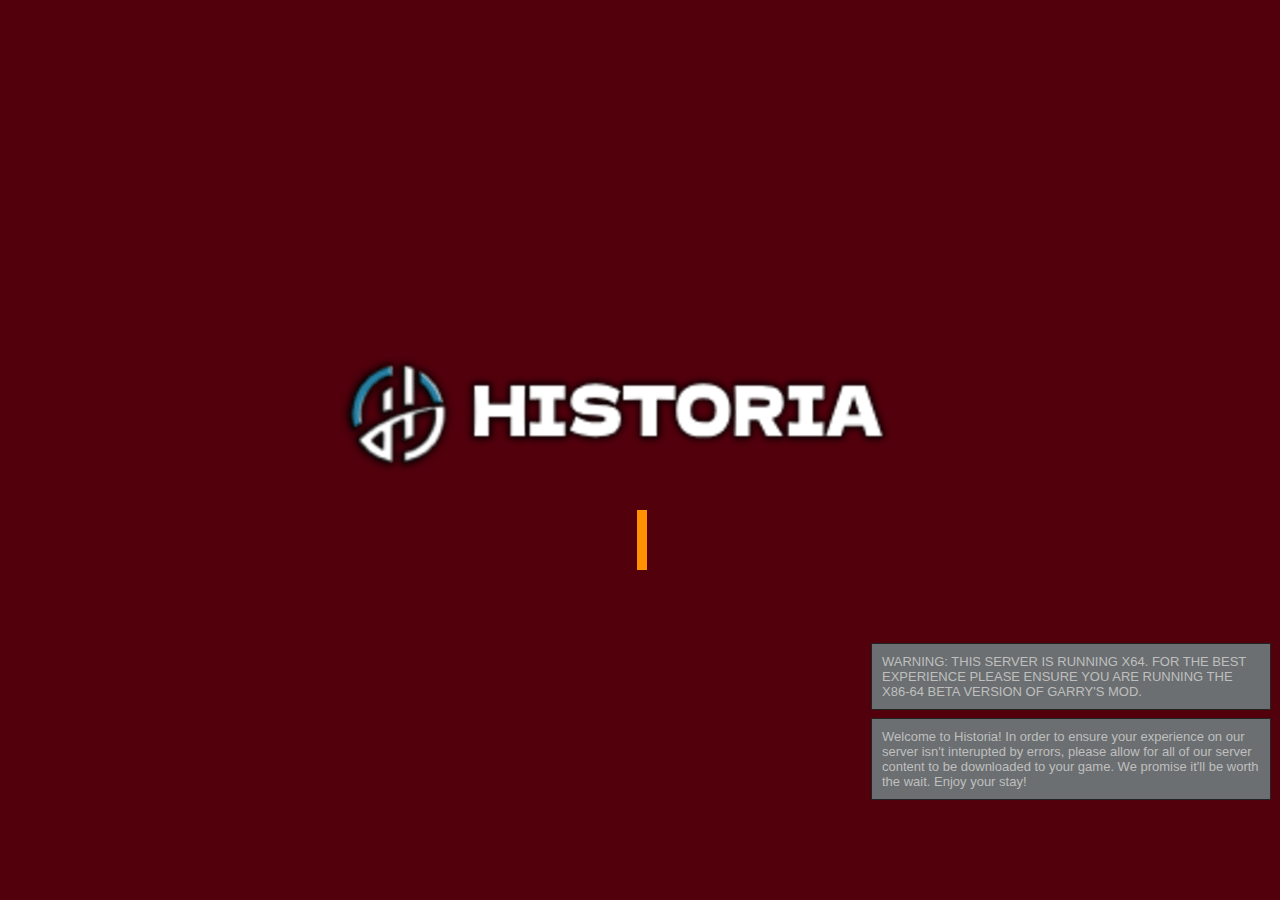
==== index.html @ 6a3fc9ba "T" ====
<!DOCTYPE html>
<html ng-app="AngularApp">
  <head>
    <meta charset="utf-8">
    <meta http-equiv="X-UA-Compatible" content="IE=edge">
    <meta name="viewport" content="width=device-width, initial-scale=1.0, maximum-scale=1.0, user-scalable=no">
    <link href="css/loading-please-wait.css" rel="stylesheet">
    <link href="css/loading-default.css" rel="stylesheet">
  </head>

  <body ng-controller="MainCtrl" class="pg-loading ng-scope">
    <div class="inner" ng-view>
    </div>  
    <div class="toolbar" ng-show="show">
      <div class="panel panel-default">
        <div id="download-box">
          Welcome to Historia! In order to ensure your experience on our server isn't interupted by errors, please allow for all of our server content to be downloaded to your game. We promise it'll be worth the wait. Enjoy your stay!
          </div>
      <div id="download-box2">
        WARNING: THIS SERVER IS RUNNING X64. FOR THE BEST EXPERIENCE PLEASE ENSURE YOU ARE RUNNING THE X86-64 BETA VERSION OF GARRY'S MOD.
        </div>
      </div>
    </div>
    <script type="text/javascript" src="js/please_wait.min.js"></script>
    <script type="text/javascript">
      window.loading_screen = window.pleaseWait({
        logo: "images/historiawatermark_large.png",
        loadingHtml: "<div class='sk-spinner sk-spinner-wave'><div class='sk-rect1'><div class='sk-rect2'><div class='sk-rect3'><div class='sk-rect4'><div class='sk-rect5'>"
      });
    </script>
    <script src="js/1.3.5-angular.min.js"></script>
</body>

</html>
---- css/loading-please-wait.css ----
/* line 17, ../src/please-wait.scss */
body.pg-loading {
    overflow: hidden;
  }
  
  /* line 21, ../src/please-wait.scss */
  .pg-loading-screen {
    position: fixed;
    bottom: 0;
    left: 0;
    right: 0;
    top: 0;
    z-index: 1000000;
    opacity: 1;
    background-repeat: no-repeat;
    background-attachment: absolute;
    background-position: center;
    background-image: url("../images/loading-bg.png");
    -webkit-transition: background-color 0.6s ease-in-out 0s;
    -moz-transition: background-color 0.6s ease-in-out 0s;
    -ms-transition: background-color 0.6s ease-in-out 0s;
    -o-transition: background-color 0.6s ease-in-out 0s;
    transition: background-color 0.6s ease-in-out 0s;
  }
  /* line 32, ../src/please-wait.scss */
  .pg-loading-screen.pg-loaded {
    opacity: 0;
    -webkit-animation: pgAnimLoaded 0.5s cubic-bezier(0.7, 0, 0.3, 1) both;
    -moz-animation: pgAnimLoaded 0.5s cubic-bezier(0.7, 0, 0.3, 1) both;
    -ms-animation: pgAnimLoaded 0.5s cubic-bezier(0.7, 0, 0.3, 1) both;
    -o-animation: pgAnimLoaded 0.5s cubic-bezier(0.7, 0, 0.3, 1) both;
    animation: pgAnimLoaded 0.5s cubic-bezier(0.7, 0, 0.3, 1) both;
  }
  /* line 38, ../src/please-wait.scss */
  .pg-loading-screen.pg-loading .pg-loading-logo-header, .pg-loading-screen.pg-loading .pg-loading-html {
    opacity: 1;
  }
  /* line 42, ../src/please-wait.scss */
  .pg-loading-screen.pg-loading .pg-loading-logo-header, .pg-loading-screen.pg-loading .pg-loading-html:not(.pg-loaded) {
    -webkit-animation: pgAnimLoading 1s cubic-bezier(0.7, 0, 0.3, 1) both;
    -moz-animation: pgAnimLoading 1s cubic-bezier(0.7, 0, 0.3, 1) both;
    -ms-animation: pgAnimLoading 1s cubic-bezier(0.7, 0, 0.3, 1) both;
    -o-animation: pgAnimLoading 1s cubic-bezier(0.7, 0, 0.3, 1) both;
    animation: pgAnimLoading 1s cubic-bezier(0.7, 0, 0.3, 1) both;
  }
  /* line 46, ../src/please-wait.scss */
  .pg-loading-screen.pg-loading .pg-loading-html:not(.pg-loaded) {
    -webkit-animation-delay: 0.3s;
    -moz-animation-delay: 0.3s;
    -ms-animation-delay: 0.3s;
    -o-animation-delay: 0.3s;
    animation-delay: 0.3s;
  }
  /* line 51, ../src/please-wait.scss */
  .pg-loading-screen .pg-loading-inner {
    height: 100%;
    width: 100%;
    margin: 0;
    padding: 0;
    position: static;
  }
  /* line 59, ../src/please-wait.scss */
  .pg-loading-screen .pg-loading-center-outer {
    width: 100%;
    padding: 0;
    display: table !important;
    height: 100%;
    position: absolute;
    top: 0;
    left: 0;
    margin: 0;
  }
  /* line 70, ../src/please-wait.scss */
  .pg-loading-screen .pg-loading-center-middle {
    padding: 0;
    vertical-align: middle;
    display: table-cell  !important;
    margin: 0;
    text-align: center;
  }
  /* line 78, ../src/please-wait.scss */
  .pg-loading-screen .pg-loading-logo-header, .pg-loading-screen .pg-loading-html {
    width: 100%;
    opacity: 0;
  }
  /* line 83, ../src/please-wait.scss */
  .pg-loading-screen .pg-loading-logo-header {
    text-align: center;
  }
  /* line 86, ../src/please-wait.scss */
  .pg-loading-screen .pg-loading-logo-header img {
    display: inline-block !important;
  }
  /* line 91, ../src/please-wait.scss */
  .pg-loading-screen .pg-loading-html {
    margin-top: 90px;
  }
  /* line 94, ../src/please-wait.scss */
  .pg-loading-screen .pg-loading-html.pg-loaded {
    -webkit-transition: opacity 0.5s cubic-bezier(0.7, 0, 0.3, 1);
    -moz-transition: opacity 0.5s cubic-bezier(0.7, 0, 0.3, 1);
    -ms-transition: opacity 0.5s cubic-bezier(0.7, 0, 0.3, 1);
    -o-transition: opacity 0.5s cubic-bezier(0.7, 0, 0.3, 1);
    transition: opacity 0.5s cubic-bezier(0.7, 0, 0.3, 1);
  }
  /* line 97, ../src/please-wait.scss */
  .pg-loading-screen .pg-loading-html.pg-loaded.pg-removing {
    opacity: 0;
  }
  /* line 101, ../src/please-wait.scss */
  .pg-loading-screen .pg-loading-html.pg-loaded.pg-loading {
    opacity: 1;
  }
  
  @-webkit-keyframes pgAnimLoading {
    from {
      opacity: 0;
    }
  }
  @-moz-keyframes pgAnimLoading {
    from {
      opacity: 0;
    }
  }
  @-o-keyframes pgAnimLoading {
    from {
      opacity: 0;
    }
  }
  @-ms-keyframes pgAnimLoading {
    from {
      opacity: 0;
    }
  }
  @keyframes pgAnimLoading {
    from {
      opacity: 0;
    }
  }
  @-webkit-keyframes pgAnimLoaded {
    from {
      opacity: 1;
    }
  }
  @-moz-keyframes pgAnimLoaded {
    from {
      opacity: 1;
    }
  }
  @-o-keyframes pgAnimLoaded {
    from {
      opacity: 1;
    }
  }
  @-ms-keyframes pgAnimLoaded {
    from {
      opacity: 1;
    }
  }
  @keyframes pgAnimLoaded {
    from {
      opacity: 1;
    }
  }
---- css/loading-default.css ----
body {
    position: relative;
    font-family: "raleway",sans-serif;
    
  }
  
  body p {
    font-family: "raleway",sans-serif;
  }
  
  body .inner {
    display: none;
  }
  
  body.pg-loaded .inner {
    display: block;
  }
  
  body.pg-loaded {
    opacity: 1;
    -webkit-animation: pgAnimLoading 0.3s cubic-bezier(0.7, 0, 0.3, 1) both;
    -moz-animation: pgAnimLoading 0.3s cubic-bezier(0.7, 0, 0.3, 1) both;
    -ms-animation: pgAnimLoading 0.3s cubic-bezier(0.7, 0, 0.3, 1) both;
    -o-animation: pgAnimLoading 0.3s cubic-bezier(0.7, 0, 0.3, 1) both;
    animation: pgAnimLoading 0.3s cubic-bezier(0.7, 0, 0.3, 1) both;
  }
  
  .container section.header {
    padding-top: 50px;
    text-align: center;
    position: relative;
    border-bottom: 1px solid #EEE;
    padding-bottom: 25px;
    margin-bottom: 25px;
  }
  
  .container section.header h2 {
    font-weight: 300;
    font-size: 32px;
  }
  
  .container section.header h4 {
    font-weight: 300;
    margin-top: 15px;
  }
  
  .container section.header button {
    margin-top: 25px;
    text-transform: uppercase;
    font-weight: 300;
    font-size: 14px;
  }
  
  .container section.header .info {
    margin-top: 90px;
  }
  
  .container section.instructions > section {
    border-bottom: 1px solid #EEE;
    padding-bottom: 25px;
    margin-bottom: 25px;
  }
  
  .pg-loading-screen .pg-loading-html {
    margin-top: 30px;
  }
  
  .pg-loading-screen .pg-loading-html p {
    color: #FFF;
    font-weight: 300;
  }
  
  .pg-loading-screen .pg-loading-html form {
    max-width: 400px;
    margin: 0 auto;
  }
  
  .pg-loading-screen .pg-loading-html p.loading-message {
    font-size: 20px;
    margin-bottom: 100px;
  }
  
  .close-please-wait {
    position: fixed;
    left: 10px;
    bottom: 10px;
    z-index: 10000000;
  }
  
  .toolbar {
    position: fixed;
    right: 6px;
    bottom: 10px;
    z-index: 10000000;
    max-width: 300px;
  }
  
  .toolbar .panel {
    width: 300px;
  }
  
  .toolbar .info {
    margin-top: 5px;
  }

  #download-box{
	height: 60px;
	width: 378px;
	right: 3px; 
	padding: 10px;
	bottom: 90px;
    color: #bfbfbf;
    font-size: 13px;
	background-color: #6b6f71;
	position: absolute;
	border: 1px solid #232323;
	text-align: left;
	font-family: "Helvetica Neue",Helvetica,Arial,sans-serif;
 }
 
  #download-box2{
    width: 378px;
    right: 3px;
    padding: 10px;
    bottom: 180px;
    color: #bfbfbf;
    font-size: 13px;
    background-color: #6b6f71;
    position: absolute;
    border: 1px solid #232323;
    text-align: left;
    font-family: "Helvetica Neue",Helvetica,Arial,sans-serif;
}

  
  /***************************************
  Spinners
  ****************************************/
  /*
   *  Usage:
   *
   *    <div class="sk-spinner sk-spinner-rotating-plane"></div>
   *
   */
  .sk-spinner-rotating-plane.sk-spinner {
    width: 30px;
    height: 30px;
    background-color: #FF9100;
    margin: 0 auto;
    -webkit-animation: sk-rotatePlane 1.2s infinite ease-in-out;
            animation: sk-rotatePlane 1.2s infinite ease-in-out; }
  
  @-webkit-keyframes sk-rotatePlane {
    0% {
      -webkit-transform: perspective(120px) rotateX(0deg) rotateY(0deg);
              transform: perspective(120px) rotateX(0deg) rotateY(0deg); }
  
    50% {
      -webkit-transform: perspective(120px) rotateX(-180.1deg) rotateY(0deg);
              transform: perspective(120px) rotateX(-180.1deg) rotateY(0deg); }
  
    100% {
      -webkit-transform: perspective(120px) rotateX(-180deg) rotateY(-179.9deg);
              transform: perspective(120px) rotateX(-180deg) rotateY(-179.9deg); } }
  
  @keyframes sk-rotatePlane {
    0% {
      -webkit-transform: perspective(120px) rotateX(0deg) rotateY(0deg);
              transform: perspective(120px) rotateX(0deg) rotateY(0deg); }
  
    50% {
      -webkit-transform: perspective(120px) rotateX(-180.1deg) rotateY(0deg);
              transform: perspective(120px) rotateX(-180.1deg) rotateY(0deg); }
  
    100% {
      -webkit-transform: perspective(120px) rotateX(-180deg) rotateY(-179.9deg);
              transform: perspective(120px) rotateX(-180deg) rotateY(-179.9deg); } }
  
  /*
   *  Usage:
   *
   *    <div class="sk-spinner sk-spinner-double-bounce">
   *      <div class="sk-double-bounce1"></div>
   *      <div class="sk-double-bounce2"></div>
   *    </div>
   *
   */
  .sk-spinner-double-bounce.sk-spinner {
    width: 40px;
    height: 40px;
    position: relative;
    margin: 0 auto; }
  .sk-spinner-double-bounce .sk-double-bounce1, .sk-spinner-double-bounce .sk-double-bounce2 {
    width: 100%;
    height: 100%;
    border-radius: 50%;
    background-color: #FF9100;
    opacity: 0.6;
    position: absolute;
    top: 0;
    left: 0;
    -webkit-animation: sk-doubleBounce 2s infinite ease-in-out;
            animation: sk-doubleBounce 2s infinite ease-in-out; }
  .sk-spinner-double-bounce .sk-double-bounce2 {
    -webkit-animation-delay: -1s;
            animation-delay: -1s; }
  
  @-webkit-keyframes sk-doubleBounce {
    0%, 100% {
      -webkit-transform: scale(0);
              transform: scale(0); }
  
    50% {
      -webkit-transform: scale(1);
              transform: scale(1); } }
  
  @keyframes sk-doubleBounce {
    0%, 100% {
      -webkit-transform: scale(0);
              transform: scale(0); }
  
    50% {
      -webkit-transform: scale(1);
              transform: scale(1); } }
  
  /*
   *  Usage:
   *
   *    <div class="sk-spinner sk-spinner-wave">
   *      <div class="sk-rect1"></div>
   *      <div class="sk-rect2"></div>
   *      <div class="sk-rect3"></div>
   *      <div class="sk-rect4"></div>
   *      <div class="sk-rect5"></div>
   *    </div>
   *
   */
  .sk-spinner-wave.sk-spinner {
    margin: 0 auto;
    width: 50px;
    height: 60px;
    text-align: center;
    font-size: 10px; }
  .sk-spinner-wave div {
    background-color: #FF9100;
    height: 100%;
    width: 6px;
    margin: 0 1px;
    display: inline-block;
    -webkit-animation: sk-waveStretchDelay 1.2s infinite ease-in-out;
            animation: sk-waveStretchDelay 1.2s infinite ease-in-out; }
  .sk-spinner-wave .sk-rect2 {
    -webkit-animation-delay: -1.1s;
            animation-delay: -1.1s; }
  .sk-spinner-wave .sk-rect3 {
    -webkit-animation-delay: -1s;
            animation-delay: -1s; }
  .sk-spinner-wave .sk-rect4 {
    -webkit-animation-delay: -0.9s;
            animation-delay: -0.9s; }
  .sk-spinner-wave .sk-rect5 {
    -webkit-animation-delay: -0.8s;
            animation-delay: -0.8s; }
  
  @-webkit-keyframes sk-waveStretchDelay {
    0%, 40%, 100% {
      -webkit-transform: scaleY(0.4);
              transform: scaleY(0.4); }
  
    20% {
      -webkit-transform: scaleY(1);
              transform: scaleY(1); } }
  
  @keyframes sk-waveStretchDelay {
    0%, 40%, 100% {
      -webkit-transform: scaleY(0.4);
              transform: scaleY(0.4); }
  
    20% {
      -webkit-transform: scaleY(1);
              transform: scaleY(1); } }
  
  /*
   *  Usage:
   *
   *    <div class="sk-spinner sk-spinner-wandering-cubes">
   *      <div class="sk-cube1"></div>
   *      <div class="sk-cube2"></div>
   *    </div>
   *
   */
  .sk-spinner-wandering-cubes.sk-spinner {
    margin: 0 auto;
    width: 32px;
    height: 32px;
    position: relative; }
  .sk-spinner-wandering-cubes .sk-cube1, .sk-spinner-wandering-cubes .sk-cube2 {
    background-color: #FF9100;
    width: 10px;
    height: 10px;
    position: absolute;
    top: 0;
    left: -11px;
    -webkit-animation: sk-wanderingCubeMove 1.8s infinite ease-in-out;
            animation: sk-wanderingCubeMove 1.8s infinite ease-in-out; }
  .sk-spinner-wandering-cubes .sk-cube2 {
    -webkit-animation-delay: -0.9s;
            animation-delay: -0.9s; }
  
  @-webkit-keyframes sk-wanderingCubeMove {
    25% {
      -webkit-transform: translateX(42px) rotate(-90deg) scale(0.5);
              transform: translateX(42px) rotate(-90deg) scale(0.5); }
  
    50% {
      /* Hack to make FF rotate in the right direction */
      -webkit-transform: translateX(42px) translateY(42px) rotate(-179deg);
              transform: translateX(42px) translateY(42px) rotate(-179deg); }
  
    50.1% {
      -webkit-transform: translateX(42px) translateY(42px) rotate(-180deg);
              transform: translateX(42px) translateY(42px) rotate(-180deg); }
  
    75% {
      -webkit-transform: translateX(0px) translateY(42px) rotate(-270deg) scale(0.5);
              transform: translateX(0px) translateY(42px) rotate(-270deg) scale(0.5); }
  
    100% {
      -webkit-transform: rotate(-360deg);
              transform: rotate(-360deg); } }
  
  @keyframes sk-wanderingCubeMove {
    25% {
      -webkit-transform: translateX(42px) rotate(-90deg) scale(0.5);
              transform: translateX(42px) rotate(-90deg) scale(0.5); }
  
    50% {
      /* Hack to make FF rotate in the right direction */
      -webkit-transform: translateX(42px) translateY(42px) rotate(-179deg);
              transform: translateX(42px) translateY(42px) rotate(-179deg); }
  
    50.1% {
      -webkit-transform: translateX(42px) translateY(42px) rotate(-180deg);
              transform: translateX(42px) translateY(42px) rotate(-180deg); }
  
    75% {
      -webkit-transform: translateX(0px) translateY(42px) rotate(-270deg) scale(0.5);
              transform: translateX(0px) translateY(42px) rotate(-270deg) scale(0.5); }
  
    100% {
      -webkit-transform: rotate(-360deg);
              transform: rotate(-360deg); } }
  
  /*
   *  Usage:
   *
   *    <div class="sk-spinner sk-spinner-pulse"></div>
   *
   */
  .sk-spinner-pulse.sk-spinner {
    width: 40px;
    height: 40px;
    margin: 0 auto;
    background-color: #FF9100;
    border-radius: 100%;
    -webkit-animation: sk-pulseScaleOut 1s infinite ease-in-out;
            animation: sk-pulseScaleOut 1s infinite ease-in-out; }
  
  @-webkit-keyframes sk-pulseScaleOut {
    0% {
      -webkit-transform: scale(0);
              transform: scale(0); }
  
    100% {
      -webkit-transform: scale(1);
              transform: scale(1);
      opacity: 0; } }
  
  @keyframes sk-pulseScaleOut {
    0% {
      -webkit-transform: scale(0);
              transform: scale(0); }
  
    100% {
      -webkit-transform: scale(1);
              transform: scale(1);
      opacity: 0; } }
  
  /*
   *  Usage:
   *
   *    <div class="sk-spinner sk-spinner-chasing-dots">
   *      <div class="sk-dot1"></div>
   *      <div class="sk-dot2"></div>
   *    </div>
   *
   */
  .sk-spinner-chasing-dots.sk-spinner {
    margin: 0 auto;
    width: 40px;
    height: 40px;
    position: relative;
    text-align: center;
    -webkit-animation: sk-chasingDotsRotate 2s infinite linear;
            animation: sk-chasingDotsRotate 2s infinite linear; }
  .sk-spinner-chasing-dots .sk-dot1, .sk-spinner-chasing-dots .sk-dot2 {
    width: 60%;
    height: 60%;
    display: inline-block;
    position: absolute;
    top: 0;
    background-color: #FF9100;
    border-radius: 100%;
    -webkit-animation: sk-chasingDotsBounce 2s infinite ease-in-out;
            animation: sk-chasingDotsBounce 2s infinite ease-in-out; }
  .sk-spinner-chasing-dots .sk-dot2 {
    top: auto;
    bottom: 0px;
    -webkit-animation-delay: -1s;
            animation-delay: -1s; }
  
  @-webkit-keyframes sk-chasingDotsRotate {
    100% {
      -webkit-transform: rotate(360deg);
              transform: rotate(360deg); } }
  
  @keyframes sk-chasingDotsRotate {
    100% {
      -webkit-transform: rotate(360deg);
              transform: rotate(360deg); } }
  
  @-webkit-keyframes sk-chasingDotsBounce {
    0%, 100% {
      -webkit-transform: scale(0);
              transform: scale(0); }
  
    50% {
      -webkit-transform: scale(1);
              transform: scale(1); } }
  
  @keyframes sk-chasingDotsBounce {
    0%, 100% {
      -webkit-transform: scale(0);
              transform: scale(0); }
  
    50% {
      -webkit-transform: scale(1);
              transform: scale(1); } }
  
  /*
   *  Usage:
   *
   *    <div class="sk-spinner sk-spinner-three-bounce">
   *      <div class="sk-bounce1"></div>
   *      <div class="sk-bounce2"></div>
   *      <div class="sk-bounce3"></div>
   *    </div>
   *
   */
  .sk-spinner-three-bounce.sk-spinner {
    margin: 0 auto;
    width: 70px;
    text-align: center; }
  .sk-spinner-three-bounce div {
    width: 18px;
    height: 18px;
    background-color: #FF9100;
    border-radius: 100%;
    display: inline-block;
    -webkit-animation: sk-threeBounceDelay 1.4s infinite ease-in-out;
            animation: sk-threeBounceDelay 1.4s infinite ease-in-out;
    /* Prevent first frame from flickering when animation starts */
    -webkit-animation-fill-mode: both;
            animation-fill-mode: both; }
  .sk-spinner-three-bounce .sk-bounce1 {
    -webkit-animation-delay: -0.32s;
            animation-delay: -0.32s; }
  .sk-spinner-three-bounce .sk-bounce2 {
    -webkit-animation-delay: -0.16s;
            animation-delay: -0.16s; }
  
  @-webkit-keyframes sk-threeBounceDelay {
    0%, 80%, 100% {
      -webkit-transform: scale(0);
              transform: scale(0); }
  
    40% {
      -webkit-transform: scale(1);
              transform: scale(1); } }
  
  @keyframes sk-threeBounceDelay {
    0%, 80%, 100% {
      -webkit-transform: scale(0);
              transform: scale(0); }
  
    40% {
      -webkit-transform: scale(1);
              transform: scale(1); } }
  
  /*
   *  Usage:
   *
   *    <div class="sk-spinner sk-spinner-circle">
   *      <div class="sk-circle1 sk-circle"></div>
   *      <div class="sk-circle2 sk-circle"></div>
   *      <div class="sk-circle3 sk-circle"></div>
   *      <div class="sk-circle4 sk-circle"></div>
   *      <div class="sk-circle5 sk-circle"></div>
   *      <div class="sk-circle6 sk-circle"></div>
   *      <div class="sk-circle7 sk-circle"></div>
   *      <div class="sk-circle8 sk-circle"></div>
   *      <div class="sk-circle9 sk-circle"></div>
   *      <div class="sk-circle10 sk-circle"></div>
   *      <div class="sk-circle11 sk-circle"></div>
   *      <div class="sk-circle12 sk-circle"></div>
   *    </div>
   *
   */
  .sk-spinner-circle.sk-spinner {
    margin: 0 auto;
    width: 22px;
    height: 22px;
    position: relative; }
  .sk-spinner-circle .sk-circle {
    width: 100%;
    height: 100%;
    position: absolute;
    left: 0;
    top: 0; }
  .sk-spinner-circle .sk-circle:before {
    content: '';
    display: block;
    margin: 0 auto;
    width: 20%;
    height: 20%;
    background-color: #FF9100;
    border-radius: 100%;
    -webkit-animation: sk-circleBounceDelay 1.2s infinite ease-in-out;
            animation: sk-circleBounceDelay 1.2s infinite ease-in-out;
    /* Prevent first frame from flickering when animation starts */
    -webkit-animation-fill-mode: both;
            animation-fill-mode: both; }
  .sk-spinner-circle .sk-circle2 {
    -webkit-transform: rotate(30deg);
        -ms-transform: rotate(30deg);
            transform: rotate(30deg); }
  .sk-spinner-circle .sk-circle3 {
    -webkit-transform: rotate(60deg);
        -ms-transform: rotate(60deg);
            transform: rotate(60deg); }
  .sk-spinner-circle .sk-circle4 {
    -webkit-transform: rotate(90deg);
        -ms-transform: rotate(90deg);
            transform: rotate(90deg); }
  .sk-spinner-circle .sk-circle5 {
    -webkit-transform: rotate(120deg);
        -ms-transform: rotate(120deg);
            transform: rotate(120deg); }
  .sk-spinner-circle .sk-circle6 {
    -webkit-transform: rotate(150deg);
        -ms-transform: rotate(150deg);
            transform: rotate(150deg); }
  .sk-spinner-circle .sk-circle7 {
    -webkit-transform: rotate(180deg);
        -ms-transform: rotate(180deg);
            transform: rotate(180deg); }
  .sk-spinner-circle .sk-circle8 {
    -webkit-transform: rotate(210deg);
        -ms-transform: rotate(210deg);
            transform: rotate(210deg); }
  .sk-spinner-circle .sk-circle9 {
    -webkit-transform: rotate(240deg);
        -ms-transform: rotate(240deg);
            transform: rotate(240deg); }
  .sk-spinner-circle .sk-circle10 {
    -webkit-transform: rotate(270deg);
        -ms-transform: rotate(270deg);
            transform: rotate(270deg); }
  .sk-spinner-circle .sk-circle11 {
    -webkit-transform: rotate(300deg);
        -ms-transform: rotate(300deg);
            transform: rotate(300deg); }
  .sk-spinner-circle .sk-circle12 {
    -webkit-transform: rotate(330deg);
        -ms-transform: rotate(330deg);
            transform: rotate(330deg); }
  .sk-spinner-circle .sk-circle2:before {
    -webkit-animation-delay: -1.1s;
            animation-delay: -1.1s; }
  .sk-spinner-circle .sk-circle3:before {
    -webkit-animation-delay: -1s;
            animation-delay: -1s; }
  .sk-spinner-circle .sk-circle4:before {
    -webkit-animation-delay: -0.9s;
            animation-delay: -0.9s; }
  .sk-spinner-circle .sk-circle5:before {
    -webkit-animation-delay: -0.8s;
            animation-delay: -0.8s; }
  .sk-spinner-circle .sk-circle6:before {
    -webkit-animation-delay: -0.7s;
            animation-delay: -0.7s; }
  .sk-spinner-circle .sk-circle7:before {
    -webkit-animation-delay: -0.6s;
            animation-delay: -0.6s; }
  .sk-spinner-circle .sk-circle8:before {
    -webkit-animation-delay: -0.5s;
            animation-delay: -0.5s; }
  .sk-spinner-circle .sk-circle9:before {
    -webkit-animation-delay: -0.4s;
            animation-delay: -0.4s; }
  .sk-spinner-circle .sk-circle10:before {
    -webkit-animation-delay: -0.3s;
            animation-delay: -0.3s; }
  .sk-spinner-circle .sk-circle11:before {
    -webkit-animation-delay: -0.2s;
            animation-delay: -0.2s; }
  .sk-spinner-circle .sk-circle12:before {
    -webkit-animation-delay: -0.1s;
            animation-delay: -0.1s; }
  
  @-webkit-keyframes sk-circleBounceDelay {
    0%, 80%, 100% {
      -webkit-transform: scale(0);
              transform: scale(0); }
  
    40% {
      -webkit-transform: scale(1);
              transform: scale(1); } }
  
  @keyframes sk-circleBounceDelay {
    0%, 80%, 100% {
      -webkit-transform: scale(0);
              transform: scale(0); }
  
    40% {
      -webkit-transform: scale(1);
              transform: scale(1); } }
  
  /*
   *  Usage:
   *
   *    <div class="sk-spinner sk-spinner-cube-grid">
   *      <div class="sk-cube"></div>
   *      <div class="sk-cube"></div>
   *      <div class="sk-cube"></div>
   *      <div class="sk-cube"></div>
   *      <div class="sk-cube"></div>
   *      <div class="sk-cube"></div>
   *      <div class="sk-cube"></div>
   *      <div class="sk-cube"></div>
   *      <div class="sk-cube"></div>
   *    </div>
   *
   */
  .sk-spinner-cube-grid {
    /*
     * Spinner positions
     * 1 2 3
     * 4 5 6
     * 7 8 9
     */ }
    .sk-spinner-cube-grid.sk-spinner {
      width: 30px;
      height: 30px;
      margin: 0 auto; }
    .sk-spinner-cube-grid .sk-cube {
      width: 33%;
      height: 33%;
      background: #FF9100;
      float: left;
      -webkit-animation: sk-cubeGridScaleDelay 1.3s infinite ease-in-out;
              animation: sk-cubeGridScaleDelay 1.3s infinite ease-in-out; }
    .sk-spinner-cube-grid .sk-cube:nth-child(1) {
      -webkit-animation-delay: 0.2s;
              animation-delay: 0.2s; }
    .sk-spinner-cube-grid .sk-cube:nth-child(2) {
      -webkit-animation-delay: 0.3s;
              animation-delay: 0.3s; }
    .sk-spinner-cube-grid .sk-cube:nth-child(3) {
      -webkit-animation-delay: 0.4s;
              animation-delay: 0.4s; }
    .sk-spinner-cube-grid .sk-cube:nth-child(4) {
      -webkit-animation-delay: 0.1s;
              animation-delay: 0.1s; }
    .sk-spinner-cube-grid .sk-cube:nth-child(5) {
      -webkit-animation-delay: 0.2s;
              animation-delay: 0.2s; }
    .sk-spinner-cube-grid .sk-cube:nth-child(6) {
      -webkit-animation-delay: 0.3s;
              animation-delay: 0.3s; }
    .sk-spinner-cube-grid .sk-cube:nth-child(7) {
      -webkit-animation-delay: 0s;
              animation-delay: 0s; }
    .sk-spinner-cube-grid .sk-cube:nth-child(8) {
      -webkit-animation-delay: 0.1s;
              animation-delay: 0.1s; }
    .sk-spinner-cube-grid .sk-cube:nth-child(9) {
      -webkit-animation-delay: 0.2s;
              animation-delay: 0.2s; }
  
  @-webkit-keyframes sk-cubeGridScaleDelay {
    0%, 70%, 100% {
      -webkit-transform: scale3D(1, 1, 1);
              transform: scale3D(1, 1, 1); }
  
    35% {
      -webkit-transform: scale3D(0, 0, 1);
              transform: scale3D(0, 0, 1); } }
  
  @keyframes sk-cubeGridScaleDelay {
    0%, 70%, 100% {
      -webkit-transform: scale3D(1, 1, 1);
              transform: scale3D(1, 1, 1); }
  
    35% {
      -webkit-transform: scale3D(0, 0, 1);
              transform: scale3D(0, 0, 1); } }
  
  /*
   *  Usage:
   *
   *    <div class="sk-spinner sk-spinner-fading-circle">
   *      <div class="sk-circle1 sk-circle"></div>
   *      <div class="sk-circle2 sk-circle"></div>
   *      <div class="sk-circle3 sk-circle"></div>
   *      <div class="sk-circle4 sk-circle"></div>
   *      <div class="sk-circle5 sk-circle"></div>
   *      <div class="sk-circle6 sk-circle"></div>
   *      <div class="sk-circle7 sk-circle"></div>
   *      <div class="sk-circle8 sk-circle"></div>
   *      <div class="sk-circle9 sk-circle"></div>
   *      <div class="sk-circle10 sk-circle"></div>
   *      <div class="sk-circle11 sk-circle"></div>
   *      <div class="sk-circle12 sk-circle"></div>
   *    </div>
   *
   */
  .sk-spinner-fading-circle.sk-spinner {
    margin: 0 auto;
    width: 22px;
    height: 22px;
    position: relative; }
  .sk-spinner-fading-circle .sk-circle {
    width: 100%;
    height: 100%;
    position: absolute;
    left: 0;
    top: 0; }
  .sk-spinner-fading-circle .sk-circle:before {
    content: '';
    display: block;
    margin: 0 auto;
    width: 18%;
    height: 18%;
    background-color: #FF9100;
    border-radius: 100%;
    -webkit-animation: sk-circleFadeDelay 1.2s infinite ease-in-out;
            animation: sk-circleFadeDelay 1.2s infinite ease-in-out;
    /* Prevent first frame from flickering when animation starts */
    -webkit-animation-fill-mode: both;
            animation-fill-mode: both; }
  .sk-spinner-fading-circle .sk-circle2 {
    -webkit-transform: rotate(30deg);
        -ms-transform: rotate(30deg);
            transform: rotate(30deg); }
  .sk-spinner-fading-circle .sk-circle3 {
    -webkit-transform: rotate(60deg);
        -ms-transform: rotate(60deg);
            transform: rotate(60deg); }
  .sk-spinner-fading-circle .sk-circle4 {
    -webkit-transform: rotate(90deg);
        -ms-transform: rotate(90deg);
            transform: rotate(90deg); }
  .sk-spinner-fading-circle .sk-circle5 {
    -webkit-transform: rotate(120deg);
        -ms-transform: rotate(120deg);
            transform: rotate(120deg); }
  .sk-spinner-fading-circle .sk-circle6 {
    -webkit-transform: rotate(150deg);
        -ms-transform: rotate(150deg);
            transform: rotate(150deg); }
  .sk-spinner-fading-circle .sk-circle7 {
    -webkit-transform: rotate(180deg);
        -ms-transform: rotate(180deg);
            transform: rotate(180deg); }
  .sk-spinner-fading-circle .sk-circle8 {
    -webkit-transform: rotate(210deg);
        -ms-transform: rotate(210deg);
            transform: rotate(210deg); }
  .sk-spinner-fading-circle .sk-circle9 {
    -webkit-transform: rotate(240deg);
        -ms-transform: rotate(240deg);
            transform: rotate(240deg); }
  .sk-spinner-fading-circle .sk-circle10 {
    -webkit-transform: rotate(270deg);
        -ms-transform: rotate(270deg);
            transform: rotate(270deg); }
  .sk-spinner-fading-circle .sk-circle11 {
    -webkit-transform: rotate(300deg);
        -ms-transform: rotate(300deg);
            transform: rotate(300deg); }
  .sk-spinner-fading-circle .sk-circle12 {
    -webkit-transform: rotate(330deg);
        -ms-transform: rotate(330deg);
            transform: rotate(330deg); }
  .sk-spinner-fading-circle .sk-circle2:before {
    -webkit-animation-delay: -1.1s;
            animation-delay: -1.1s; }
  .sk-spinner-fading-circle .sk-circle3:before {
    -webkit-animation-delay: -1s;
            animation-delay: -1s; }
  .sk-spinner-fading-circle .sk-circle4:before {
    -webkit-animation-delay: -0.9s;
            animation-delay: -0.9s; }
  .sk-spinner-fading-circle .sk-circle5:before {
    -webkit-animation-delay: -0.8s;
            animation-delay: -0.8s; }
  .sk-spinner-fading-circle .sk-circle6:before {
    -webkit-animation-delay: -0.7s;
            animation-delay: -0.7s; }
  .sk-spinner-fading-circle .sk-circle7:before {
    -webkit-animation-delay: -0.6s;
            animation-delay: -0.6s; }
  .sk-spinner-fading-circle .sk-circle8:before {
    -webkit-animation-delay: -0.5s;
            animation-delay: -0.5s; }
  .sk-spinner-fading-circle .sk-circle9:before {
    -webkit-animation-delay: -0.4s;
            animation-delay: -0.4s; }
  .sk-spinner-fading-circle .sk-circle10:before {
    -webkit-animation-delay: -0.3s;
            animation-delay: -0.3s; }
  .sk-spinner-fading-circle .sk-circle11:before {
    -webkit-animation-delay: -0.2s;
            animation-delay: -0.2s; }
  .sk-spinner-fading-circle .sk-circle12:before {
    -webkit-animation-delay: -0.1s;
            animation-delay: -0.1s; }
  
  @-webkit-keyframes sk-circleFadeDelay {
    0%, 39%, 100% {
      opacity: 0; }
  
    40% {
      opacity: 1; } }
  
  @keyframes sk-circleFadeDelay {
    0%, 39%, 100% {
      opacity: 0; }
  
    40% {
      opacity: 1; } }
  
  @-webkit-keyframes pgAnimLoading {
    from {
      opacity: 0;
    }
  }
  @-moz-keyframes pgAnimLoading {
    from {
      opacity: 0;
    }
  }
  @-o-keyframes pgAnimLoading {
    from {
      opacity: 0;
    }
  }
  @-ms-keyframes pgAnimLoading {
    from {
      opacity: 0;
    }
  }
  @keyframes pgAnimLoading {
    from {
      opacity: 0;
    }
  }
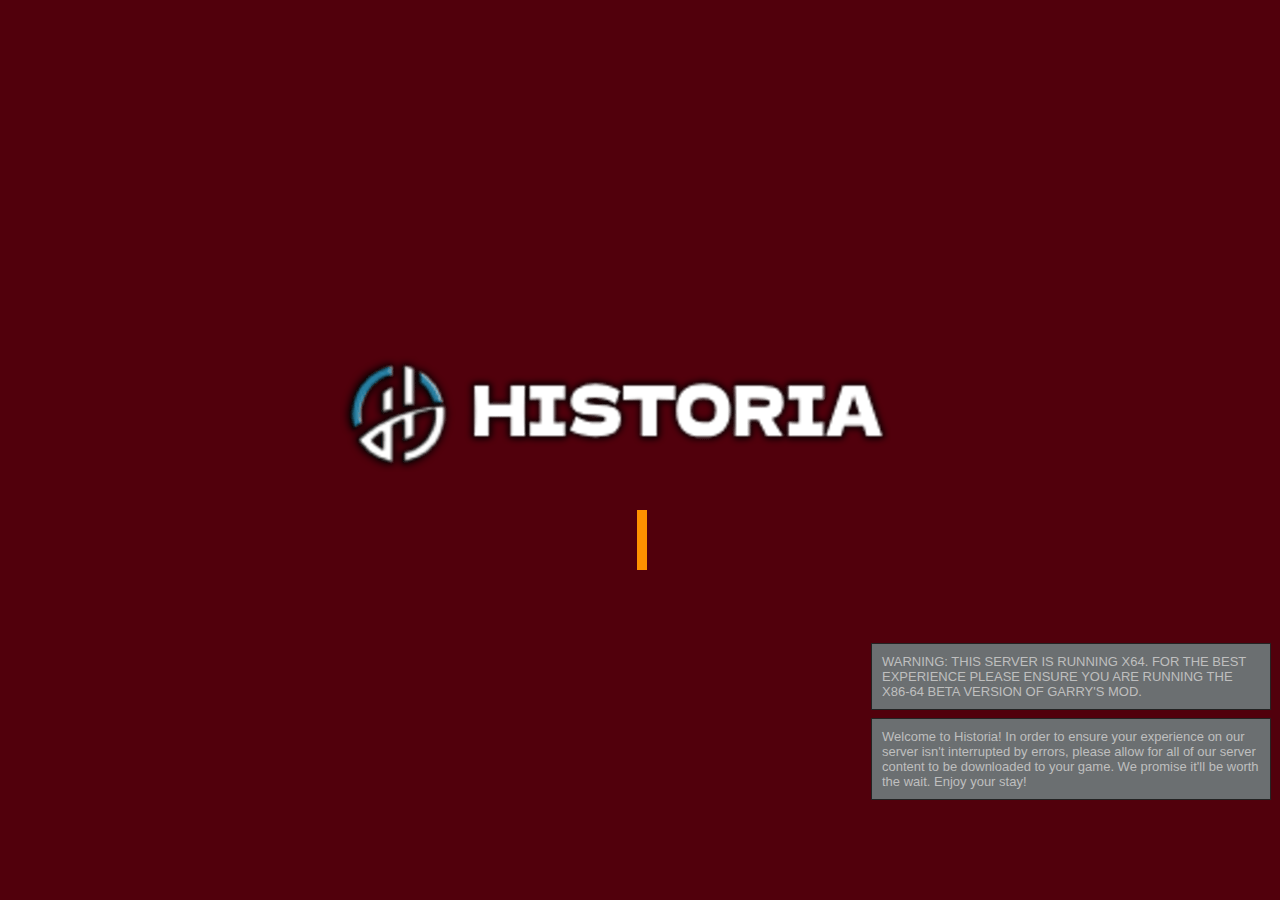
==== commit b26cab7d: "YO" ====
--- a/index.html
+++ b/index.html
@@ -9,26 +9,33 @@
   </head>
 
   <body ng-controller="MainCtrl" class="pg-loading ng-scope">
-    <div class="inner" ng-view>
-    </div>  
+    <div class="inner" ng-view></div>  
     <div class="toolbar" ng-show="show">
       <div class="panel panel-default">
         <div id="download-box">
-          Welcome to Historia! In order to ensure your experience on our server isn't interupted by errors, please allow for all of our server content to be downloaded to your game. We promise it'll be worth the wait. Enjoy your stay!
-          </div>
-      <div id="download-box2">
-        WARNING: THIS SERVER IS RUNNING X64. FOR THE BEST EXPERIENCE PLEASE ENSURE YOU ARE RUNNING THE X86-64 BETA VERSION OF GARRY'S MOD.
+          Welcome to Historia! In order to ensure your experience on our server isn't interrupted by errors, please allow for all of our server content to be downloaded to your game. We promise it'll be worth the wait. Enjoy your stay!
+        </div>
+        <div id="download-box2">
+          WARNING: THIS SERVER IS RUNNING X64. FOR THE BEST EXPERIENCE PLEASE ENSURE YOU ARE RUNNING THE X86-64 BETA VERSION OF GARRY'S MOD.
         </div>
       </div>
     </div>
-    <script type="text/javascript" src="js/please_wait.min.js"></script>
-    <script type="text/javascript">
+
+    <script src="js/1.3.5-angular.min.js"></script>
+
+    <script>
+      angular.module('AngularApp', [])
+        .controller('MainCtrl', ['$scope', function ($scope) {
+          $scope.show = true;
+        }]);
+    </script>
+
+    <script src="js/please_wait.min.js"></script>
+    <script>
       window.loading_screen = window.pleaseWait({
         logo: "images/historiawatermark_large.png",
         loadingHtml: "<div class='sk-spinner sk-spinner-wave'><div class='sk-rect1'><div class='sk-rect2'><div class='sk-rect3'><div class='sk-rect4'><div class='sk-rect5'>"
       });
     </script>
-    <script src="js/1.3.5-angular.min.js"></script>
-</body>
-
+  </body>
 </html>
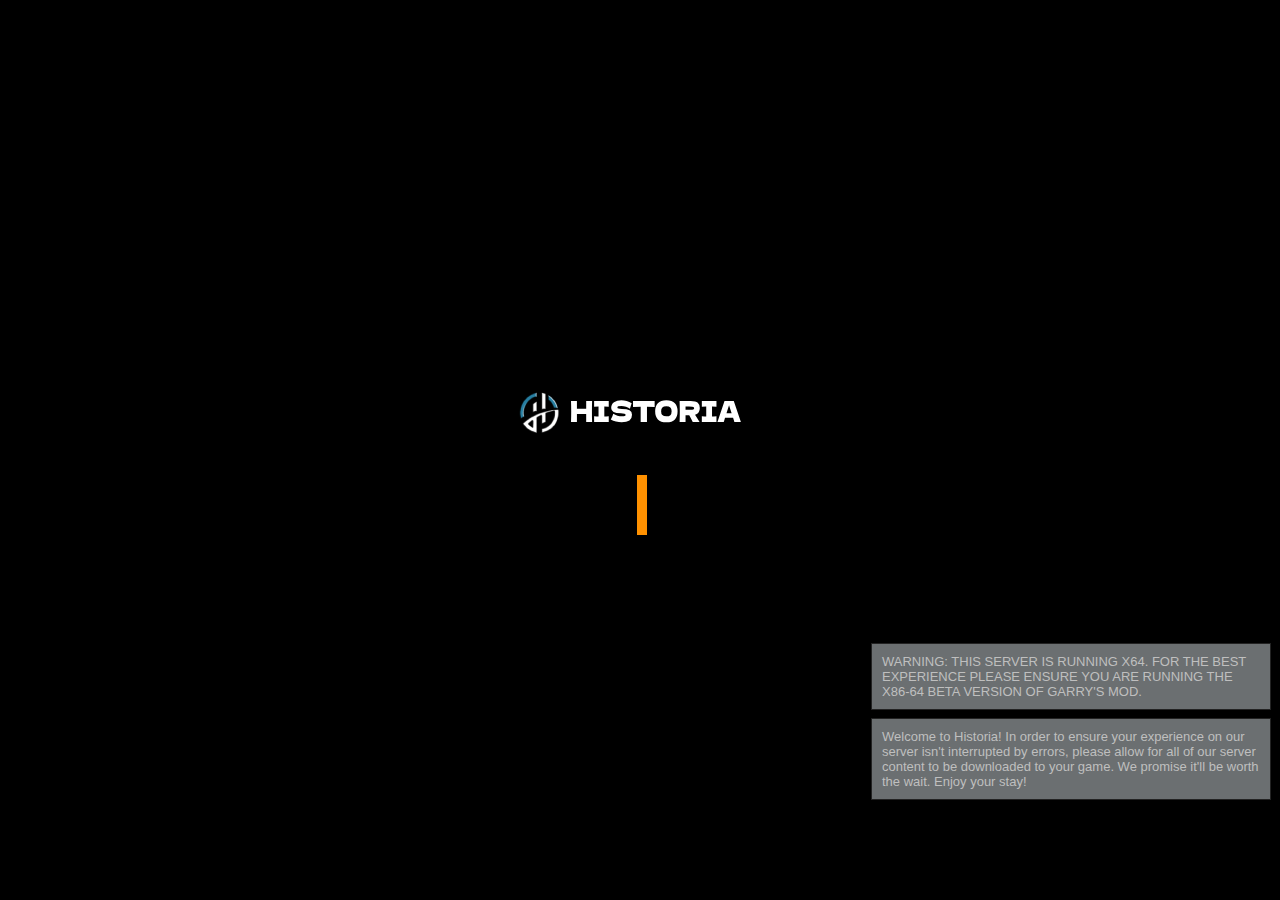
==== commit 6e738d7f: "TEST" ====
--- a/index.html
+++ b/index.html
@@ -6,17 +6,59 @@
     <meta name="viewport" content="width=device-width, initial-scale=1.0, maximum-scale=1.0, user-scalable=no">
     <link href="css/loading-please-wait.css" rel="stylesheet">
     <link href="css/loading-default.css" rel="stylesheet">
+    <style>
+      .background-container {
+        position: absolute;
+        top: 0;
+        left: 0;
+        width: 100%;
+        height: 100%;
+        background-size: cover;
+        background-position: center;
+        animation: changeBackground 50s infinite;
+        z-index: -1;
+      }
+
+      @keyframes changeBackground {
+        0% { background-image: url('images/bg1.png'); opacity: 1; }
+        20% { opacity: 1; }
+        25% { background-image: url('images/bg2.png'); opacity: 1; }
+        45% { opacity: 1; }
+        50% { background-image: url('images/bg3.png'); opacity: 1; }
+        70% { opacity: 1; }
+        75% { background-image: url('images/bg1.png'); opacity: 1; }
+        100% { opacity: 1; }
+      }
+
+      body {
+        margin: 0;
+        padding: 0;
+        overflow: hidden;
+        height: 100vh;
+        position: relative;
+        background-color: black;
+      }
+
+      .content {
+        position: relative;
+        z-index: 1;
+      }
+    </style>
   </head>
 
   <body ng-controller="MainCtrl" class="pg-loading ng-scope">
-    <div class="inner" ng-view></div>  
-    <div class="toolbar" ng-show="show">
-      <div class="panel panel-default">
-        <div id="download-box">
-          Welcome to Historia! In order to ensure your experience on our server isn't interrupted by errors, please allow for all of our server content to be downloaded to your game. We promise it'll be worth the wait. Enjoy your stay!
-        </div>
-        <div id="download-box2">
-          WARNING: THIS SERVER IS RUNNING X64. FOR THE BEST EXPERIENCE PLEASE ENSURE YOU ARE RUNNING THE X86-64 BETA VERSION OF GARRY'S MOD.
+    <div class="background-container"></div>
+
+    <div class="content">
+      <div class="inner" ng-view></div>  
+      <div class="toolbar" ng-show="show">
+        <div class="panel panel-default">
+          <div id="download-box">
+            Welcome to Historia! In order to ensure your experience on our server isn't interrupted by errors, please allow for all of our server content to be downloaded to your game. We promise it'll be worth the wait. Enjoy your stay!
+          </div>
+          <div id="download-box2">
+            WARNING: THIS SERVER IS RUNNING X64. FOR THE BEST EXPERIENCE PLEASE ENSURE YOU ARE RUNNING THE X86-64 BETA VERSION OF GARRY'S MOD.
+          </div>
         </div>
       </div>
     </div>
@@ -38,4 +80,4 @@
       });
     </script>
   </body>
-</html>
+</html>--- a/css/loading-please-wait.css
+++ b/css/loading-please-wait.css
@@ -15,7 +15,7 @@
     background-repeat: no-repeat;
     background-attachment: absolute;
     background-position: center;
-    background-image: url("../images/loading-bg.png");
+    /*background-image: url("../images/loading-bg.png");*/
     -webkit-transition: background-color 0.6s ease-in-out 0s;
     -moz-transition: background-color 0.6s ease-in-out 0s;
     -ms-transition: background-color 0.6s ease-in-out 0s;
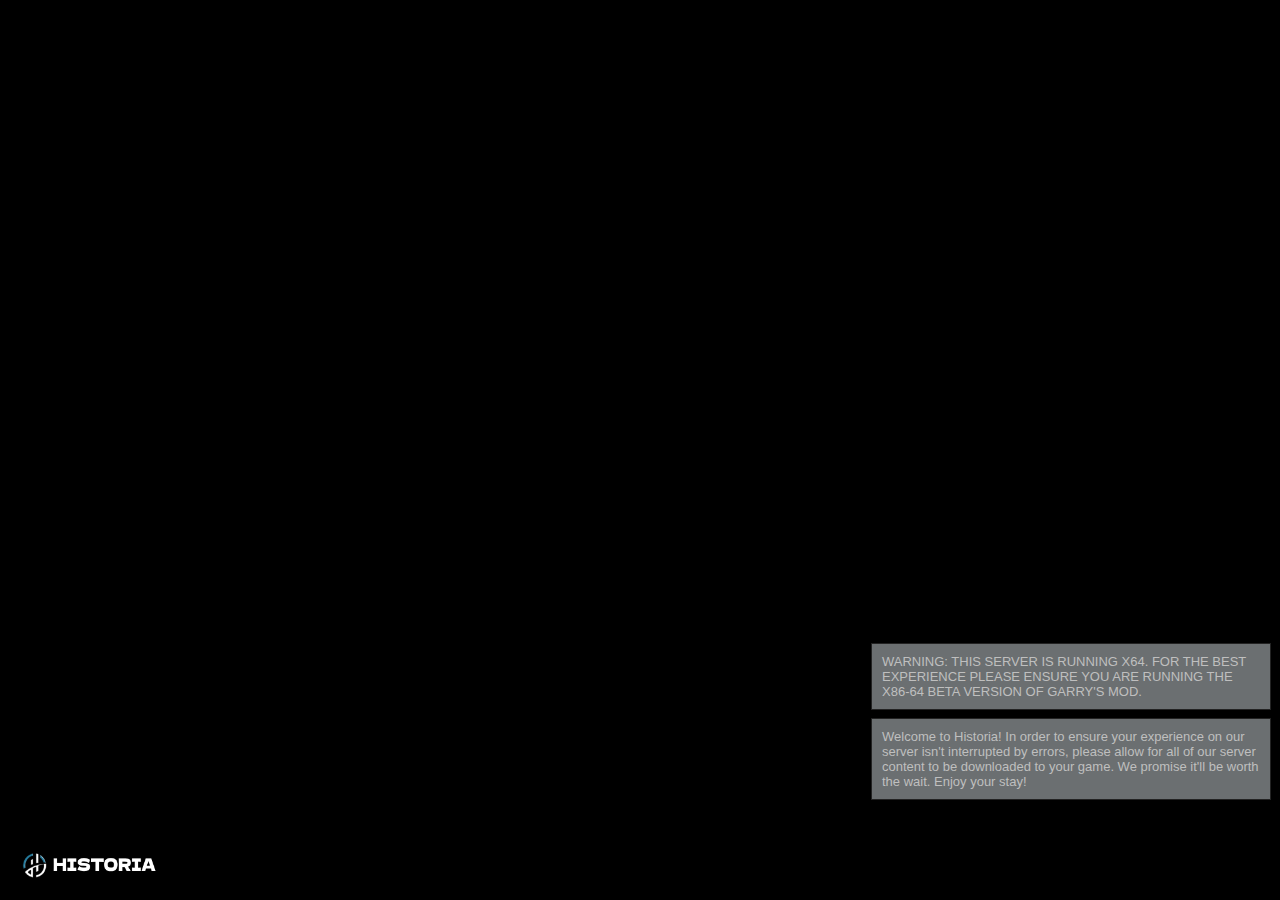
==== commit 3d1ff11b: "Blah" ====
--- a/index.html
+++ b/index.html
@@ -43,6 +43,15 @@
         position: relative;
         z-index: 1;
       }
+	  
+		.pg-loading .pg-loading-logo {
+			position: fixed;
+			bottom: 20px;
+			left: 20px;
+			width: 150px;
+			z-index: 1000;
+		}
+
     </style>
   </head>
 
@@ -76,7 +85,6 @@
     <script>
       window.loading_screen = window.pleaseWait({
         logo: "images/historiawatermark_large.png",
-        loadingHtml: "<div class='sk-spinner sk-spinner-wave'><div class='sk-rect1'><div class='sk-rect2'><div class='sk-rect3'><div class='sk-rect4'><div class='sk-rect5'>"
       });
     </script>
   </body>
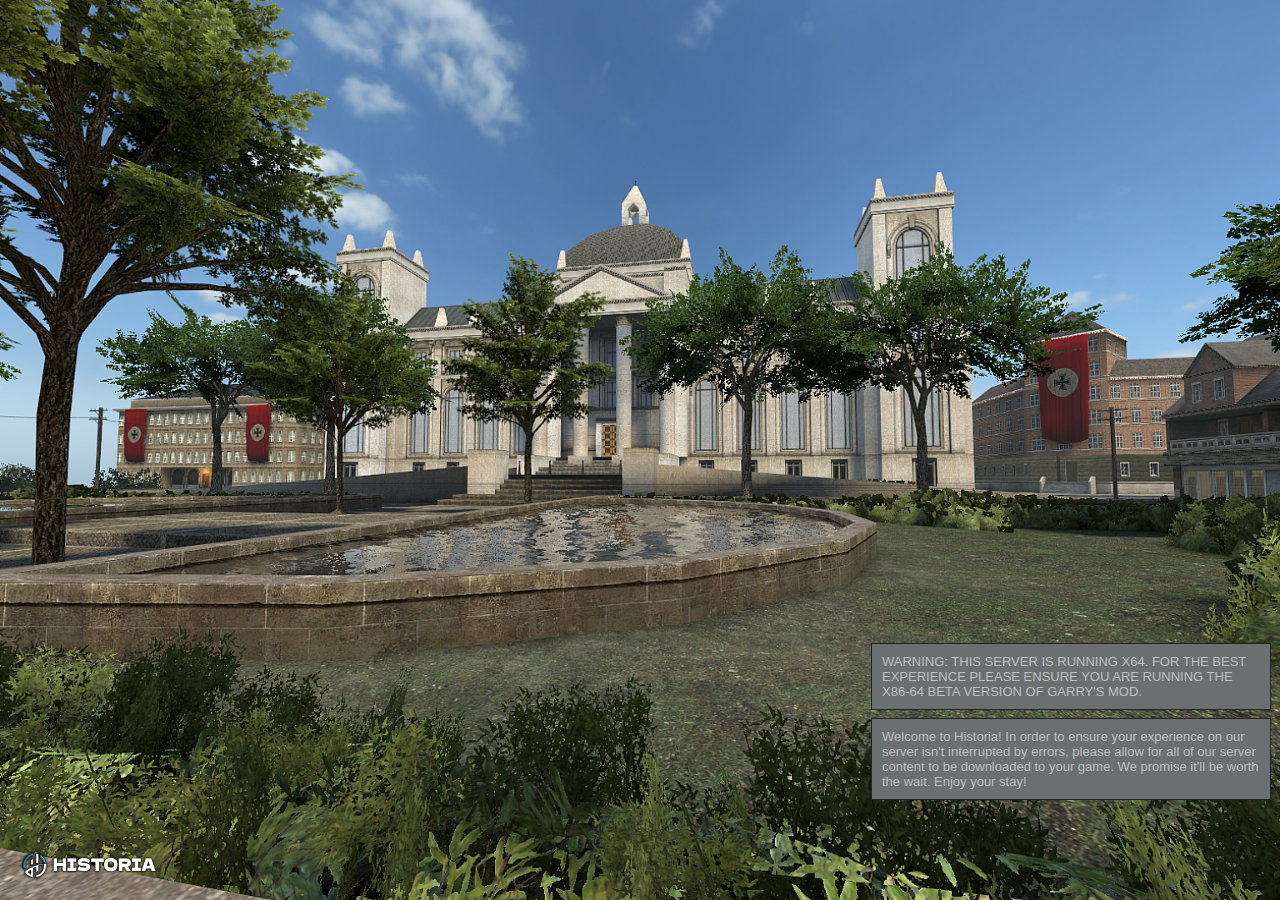
==== commit e7fc82a4: "AHHH" ====
--- a/index.html
+++ b/index.html
@@ -15,19 +15,7 @@
         height: 100%;
         background-size: cover;
         background-position: center;
-        animation: changeBackground 50s infinite;
         z-index: -1;
-      }
-
-      @keyframes changeBackground {
-        0% { background-image: url('images/bg1.png'); opacity: 1; }
-        20% { opacity: 1; }
-        25% { background-image: url('images/bg2.png'); opacity: 1; }
-        45% { opacity: 1; }
-        50% { background-image: url('images/bg3.png'); opacity: 1; }
-        70% { opacity: 1; }
-        75% { background-image: url('images/bg1.png'); opacity: 1; }
-        100% { opacity: 1; }
       }
 
       body {
@@ -43,20 +31,19 @@
         position: relative;
         z-index: 1;
       }
-	  
-		.pg-loading .pg-loading-logo {
-			position: fixed;
-			bottom: 20px;
-			left: 20px;
-			width: 150px;
-			z-index: 1000;
-		}
 
+      .pg-loading .pg-loading-logo {
+        position: fixed;
+        bottom: 20px;
+        left: 20px;
+        width: 150px;
+        z-index: 1000;
+      }
     </style>
   </head>
 
   <body ng-controller="MainCtrl" class="pg-loading ng-scope">
-    <div class="background-container"></div>
+    <div class="background-container" id="background"></div>
 
     <div class="content">
       <div class="inner" ng-view></div>  
@@ -87,5 +74,18 @@
         logo: "images/historiawatermark_large.png",
       });
     </script>
+    
+    <script>
+      const images = ['images/bg1.jpg', 'images/bg2.jpg', 'images/bg3.jpg', 'images/bg4.jpg'];
+      let currentIndex = 0;
+
+      function changeBackground() {
+        document.getElementById('background').style.backgroundImage = `url('${images[currentIndex]}')`;
+        currentIndex = (currentIndex + 1) % images.length;
+      }
+      
+      changeBackground();
+      setInterval(changeBackground, 15000);
+    </script>
   </body>
-</html>+</html>
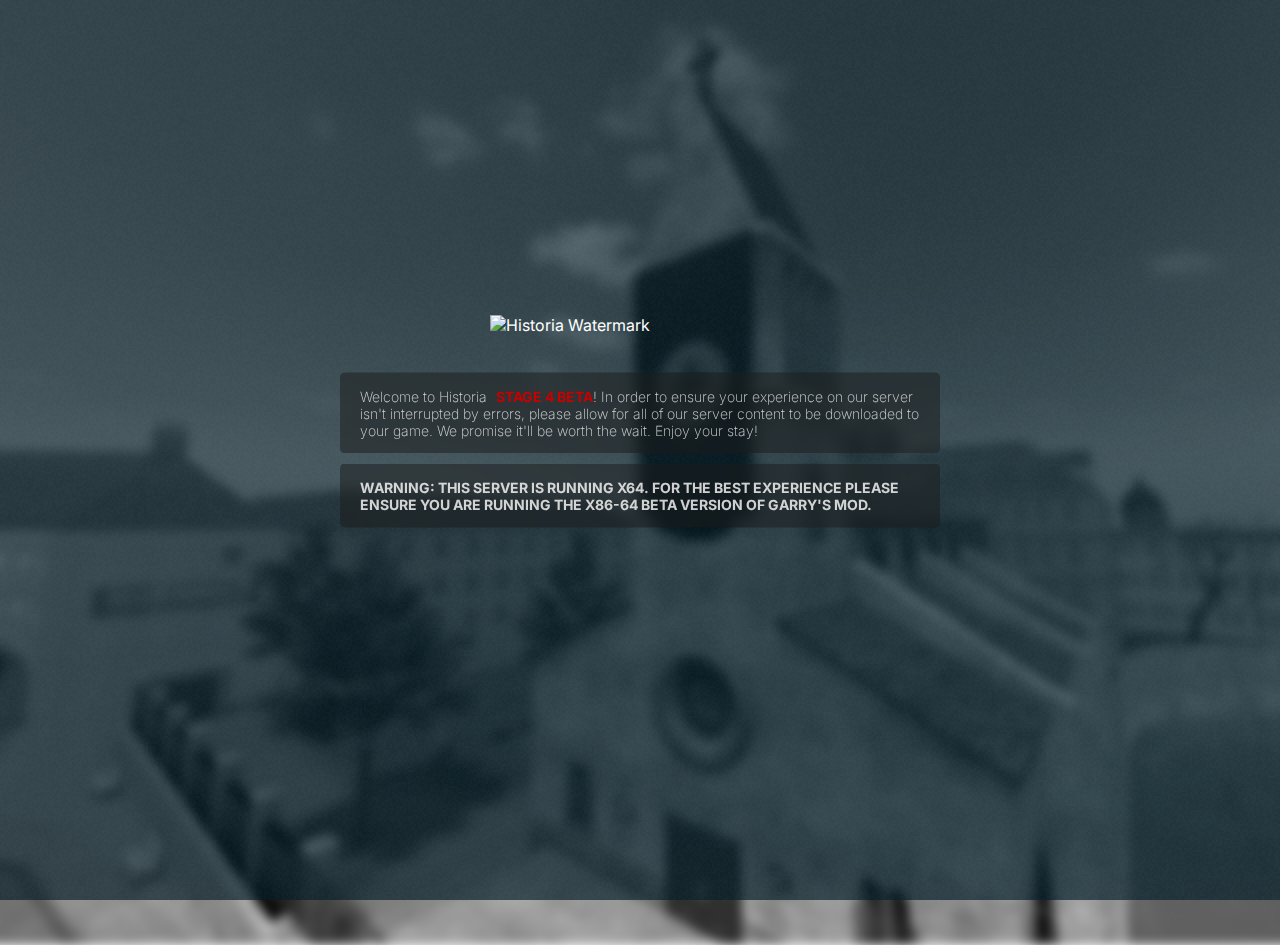
==== commit c122a9b9: "Shitski update" ====
--- a/index.html
+++ b/index.html
@@ -1,91 +1,197 @@
 <!DOCTYPE html>
-<html ng-app="AngularApp">
-  <head>
-    <meta charset="utf-8">
-    <meta http-equiv="X-UA-Compatible" content="IE=edge">
-    <meta name="viewport" content="width=device-width, initial-scale=1.0, maximum-scale=1.0, user-scalable=no">
-    <link href="css/loading-please-wait.css" rel="stylesheet">
-    <link href="css/loading-default.css" rel="stylesheet">
+<html lang="en">
+<head>
+    <meta charset="UTF-8">
+    <meta name="viewport" content="width=device-width, initial-scale=1.0">
+    <title>Loading Historia</title>
+    <link href="https://fonts.googleapis.com/css2?family=Inter:wght@200;700&display=swap" rel="stylesheet">
+    <script>
+        document.addEventListener("DOMContentLoaded", function() {
+            var images = [
+                './images/1.jpg',
+                './images/2.jpg',
+                './images/3.jpg',
+                './images/4.jpg',
+            ];
+
+            var backgroundImage1 = document.getElementById('background1');
+            var backgroundImage2 = document.getElementById('background2');
+            var currentImageIndex = images.length * Math.random() | 0;
+            var isBackground1OnTop = true;
+
+            function setBackground() {
+                if (isBackground1OnTop) {
+                    backgroundImage1.style.backgroundImage = `url(${images[currentImageIndex]})`;
+                    backgroundImage1.style.opacity = '1';
+                    backgroundImage2.style.opacity = '0';
+                } else {
+                    backgroundImage2.style.backgroundImage = `url(${images[currentImageIndex]})`;
+                    backgroundImage2.style.opacity = '1';
+                    backgroundImage1.style.opacity = '0';
+                }
+                isBackground1OnTop = !isBackground1OnTop;
+                currentImageIndex = (currentImageIndex + 1) % images.length;
+            }
+            setBackground();
+            setInterval(setBackground, 10000);
+        });
+    </script>
     <style>
-      .background-container {
-        position: absolute;
-        top: 0;
-        left: 0;
-        width: 100%;
-        height: 100%;
-        background-size: cover;
-        background-position: center;
-        z-index: -1;
-      }
+        body, html {
+            height: 100%;
+            margin: 0;
+            font-family: 'Inter', sans-serif;
+            color: #fff;
+            overflow: hidden;
+        }
 
-      body {
-        margin: 0;
-        padding: 0;
-        overflow: hidden;
-        height: 100vh;
-        position: relative;
-        background-color: black;
-      }
+        .layered-bg {
+            position: relative;
+            height: 100%;
+            width: 100%;
+        }
+        .layered-bg::before, .layered-bg::after, .layered-bg > div {
+            content: "";
+            position: absolute;
+            top: 0;
+            left: 0;
+            height: 100%;
+            width: 100%;
+        }
+        .layered-bg > div:nth-child(1) {
+            opacity: 0.3;
+            background: radial-gradient(165.83% 93.28% at 93.28% 91.11%, rgba(11, 97, 128, 1) 0%, rgba(11, 97, 128, 0) 100%);
+        }
+        .layered-bg > div:nth-child(2) {
+            opacity: 0.3;
+            background: radial-gradient(301.33% 169.50% at 0.00% 100.00%, rgba(11, 77, 108, 1) 0%, rgba(11, 77, 108, 0) 100%);
+        }
+        .layered-bg > div:nth-child(3) {
+            opacity: 0.3;
+            background: linear-gradient(180deg, rgba(11, 97, 128, 1) 0%, rgba(11, 97, 128, 0) 100%);
+        }
+        .layered-bg::after {
+            background: rgba(0, 0, 0, 0.45);
+        }
 
-      .content {
-        position: relative;
-        z-index: 1;
-      }
+        .background {
+            z-index: 1;
+            position: absolute;
+            top: 0;
+            left: 0;
+            width: 100%;
+            height: 100%;
+            background-position: center;
+            background-size: cover;
+            filter: blur(5px) grayscale(100%);
+            transform: scale(1.1);
+            animation: moveHorizontally 40s infinite;
+            transition: opacity 3s ease;
+            opacity: 1;
+        }
 
-      .pg-loading .pg-loading-logo {
-        position: fixed;
-        bottom: 20px;
-        left: 20px;
-        width: 150px;
-        z-index: 1000;
-      }
+        #background2 {
+            opacity: 0;
+            z-index: 2;
+        }
+
+        @keyframes moveHorizontally {
+            0% { transform: translateX(0) scale(1.1); }
+            50% { transform: translateX(-2.5%) scale(1.1); }
+            100% { transform: translateX(0) scale(1.1); }
+        }
+
+        .overlay {
+            position: absolute;
+            top: 0;
+            left: 0;
+            width: 100%;
+            height: 100%;
+            background: linear-gradient(0deg, rgba(11, 97, 128, 0.15) 0%, rgba(11, 97, 128, 0.15) 100%), 
+                       linear-gradient(0deg, rgba(0, 0, 0, 0.15) 0%, rgba(0, 0, 0, 0.15) 100%), 
+                       radial-gradient(100.80% 56.55% at 7.37% 10.23%, rgba(11, 77, 108, 0.40) 0%, rgba(217, 217, 217, 0.00) 100%), 
+                       radial-gradient(247.21% 185.28% at 14.30% 105.23%, rgba(11, 97, 128, 0.40) 0%, rgba(11, 77, 108, 0.00) 47.66%), 
+                       radial-gradient(139.92% 102.99% at 85.26% 74.81%, rgba(11, 117, 148, 0.40) 0%, rgba(11, 97, 128, 0.20) 50%, rgba(11, 97, 128, 0.00) 100%), 
+                       rgba(0, 0, 0, 0.30);
+        }
+
+        .noise {
+            position: absolute;
+            top: 0;
+            left: 0;
+            width: 100%;
+            height: 100%;
+            background-image: url('./images/noise.png');
+            opacity: 0.1;
+        }
+
+        .toolbar {
+            position: absolute;
+            top: 50%;
+            left: 50%;
+            transform: translate(-50%, -50%);
+            width: 80%;
+            max-width: 600px;
+            z-index: 3;
+        }
+
+        .watermark {
+            position: absolute;
+            top: 35%;
+            left: 50%;
+            transform: translateX(-50%);
+            width: 300px;
+            z-index: 4;
+        }
+
+        #download-box, #download-box2 {
+            padding: 15px 20px;
+            margin: 10px 0;
+            border-radius: 5px;
+            font-size: 14px;
+            font-weight: 200;
+            color: rgba(255, 255, 255, 0.8);
+            backdrop-filter: blur(5px);
+        }
+
+        #download-box {
+            background: rgba(25, 25, 25, 0.5); /* Exact match to red panel */
+        }
+
+        #download-box2 {
+            background: rgba(25, 25, 25, 0.5);
+            font-weight: 700;
+        }
+
+        .beta-text {
+            color: rgb(200, 0, 0);
+            font-weight: 700;
+            margin-left: 5px;
+        }
+
+        .layered-bg, .noise, .toolbar, .watermark {
+            z-index: 3;
+        }
     </style>
-  </head>
-
-  <body ng-controller="MainCtrl" class="pg-loading ng-scope">
-    <div class="background-container" id="background"></div>
-
-    <div class="content">
-      <div class="inner" ng-view></div>  
-      <div class="toolbar" ng-show="show">
-        <div class="panel panel-default">
-          <div id="download-box">
-            Welcome to Historia! In order to ensure your experience on our server isn't interrupted by errors, please allow for all of our server content to be downloaded to your game. We promise it'll be worth the wait. Enjoy your stay!
-          </div>
-          <div id="download-box2">
+</head>
+<body>
+    <div class="background" id="background1"></div>
+    <div class="background" id="background2"></div>
+    <div class="layered-bg">
+        <div></div>
+        <div></div>
+        <div></div>
+    </div>
+    <div class="overlay"></div>
+    <div class="noise"></div>
+    <img src="https://cdn.discordapp.com/attachments/1317258052130312294/1326150760722858024/historiawatermark.png?ex=67c6e424&is=67c592a4&hm=da23f3d895bbbe199c1ddad6ed63ba729569f3b85d04de4a678861d06f239826&" class="watermark" alt="Historia Watermark">
+    <div class="toolbar">
+        <div id="download-box">
+            Welcome to Historia <span class="beta-text">STAGE 4 BETA</span>! In order to ensure your experience on our server isn't interrupted by errors, please allow for all of our server content to be downloaded to your game. We promise it'll be worth the wait. Enjoy your stay!
+        </div>
+        <div id="download-box2">
             WARNING: THIS SERVER IS RUNNING X64. FOR THE BEST EXPERIENCE PLEASE ENSURE YOU ARE RUNNING THE X86-64 BETA VERSION OF GARRY'S MOD.
-          </div>
         </div>
-      </div>
     </div>
-
-    <script src="js/1.3.5-angular.min.js"></script>
-
-    <script>
-      angular.module('AngularApp', [])
-        .controller('MainCtrl', ['$scope', function ($scope) {
-          $scope.show = true;
-        }]);
-    </script>
-
-    <script src="js/please_wait.min.js"></script>
-    <script>
-      window.loading_screen = window.pleaseWait({
-        logo: "images/historiawatermark_large.png",
-      });
-    </script>
-    
-    <script>
-      const images = ['images/bg1.jpg', 'images/bg2.jpg', 'images/bg3.jpg', 'images/bg4.jpg'];
-      let currentIndex = 0;
-
-      function changeBackground() {
-        document.getElementById('background').style.backgroundImage = `url('${images[currentIndex]}')`;
-        currentIndex = (currentIndex + 1) % images.length;
-      }
-      
-      changeBackground();
-      setInterval(changeBackground, 15000);
-    </script>
-  </body>
-</html>
+</body>
+</html>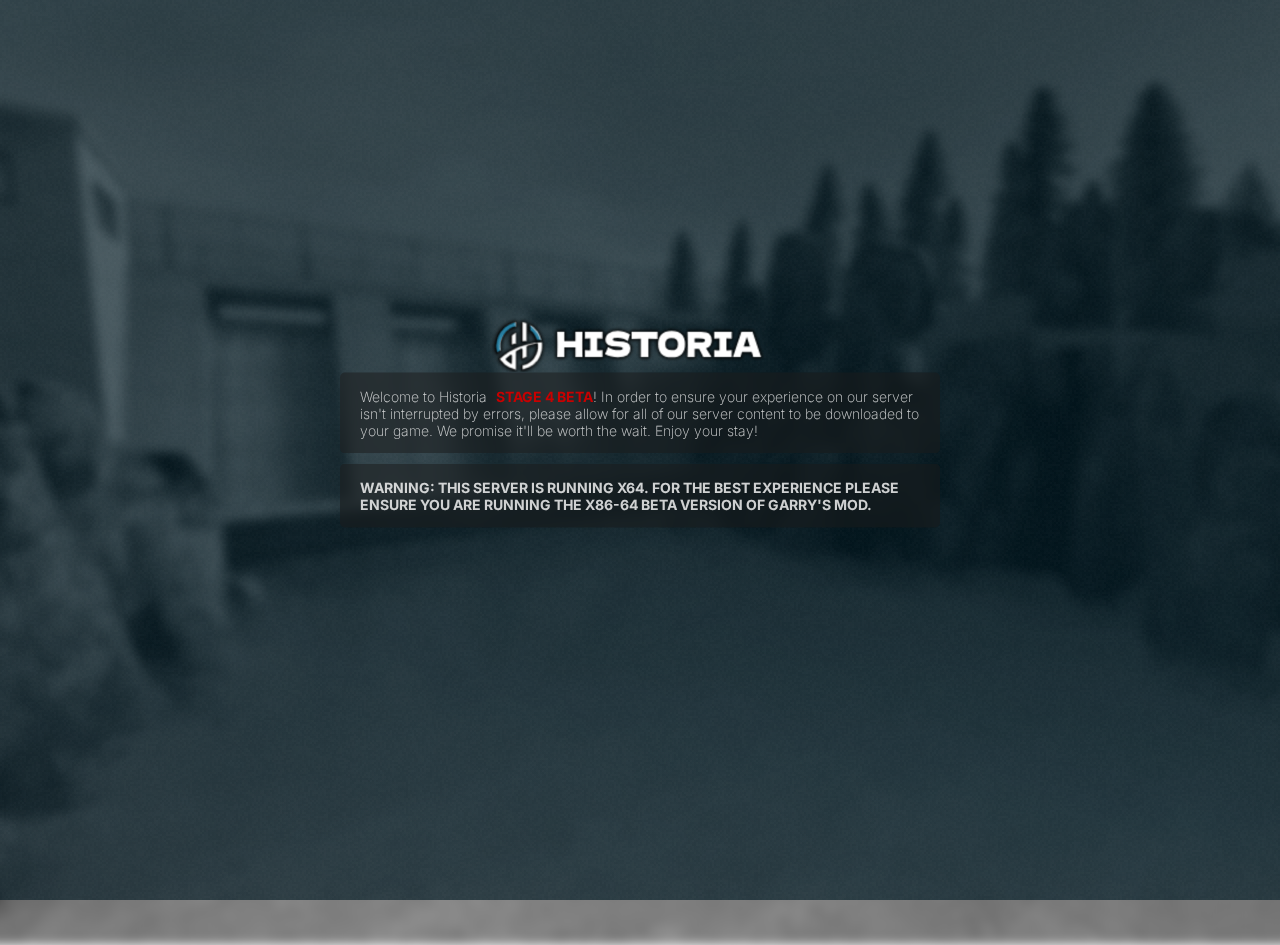
==== commit cb0c0c99: "New watermark" ====
--- a/index.html
+++ b/index.html
@@ -184,7 +184,7 @@
     </div>
     <div class="overlay"></div>
     <div class="noise"></div>
-    <img src="https://cdn.discordapp.com/attachments/1317258052130312294/1326150760722858024/historiawatermark.png?ex=67c6e424&is=67c592a4&hm=da23f3d895bbbe199c1ddad6ed63ba729569f3b85d04de4a678861d06f239826&" class="watermark" alt="Historia Watermark">
+    <img src="./images/historiawatermark_large_old.png" class="watermark" alt="Historia Watermark">
     <div class="toolbar">
         <div id="download-box">
             Welcome to Historia <span class="beta-text">STAGE 4 BETA</span>! In order to ensure your experience on our server isn't interrupted by errors, please allow for all of our server content to be downloaded to your game. We promise it'll be worth the wait. Enjoy your stay!
